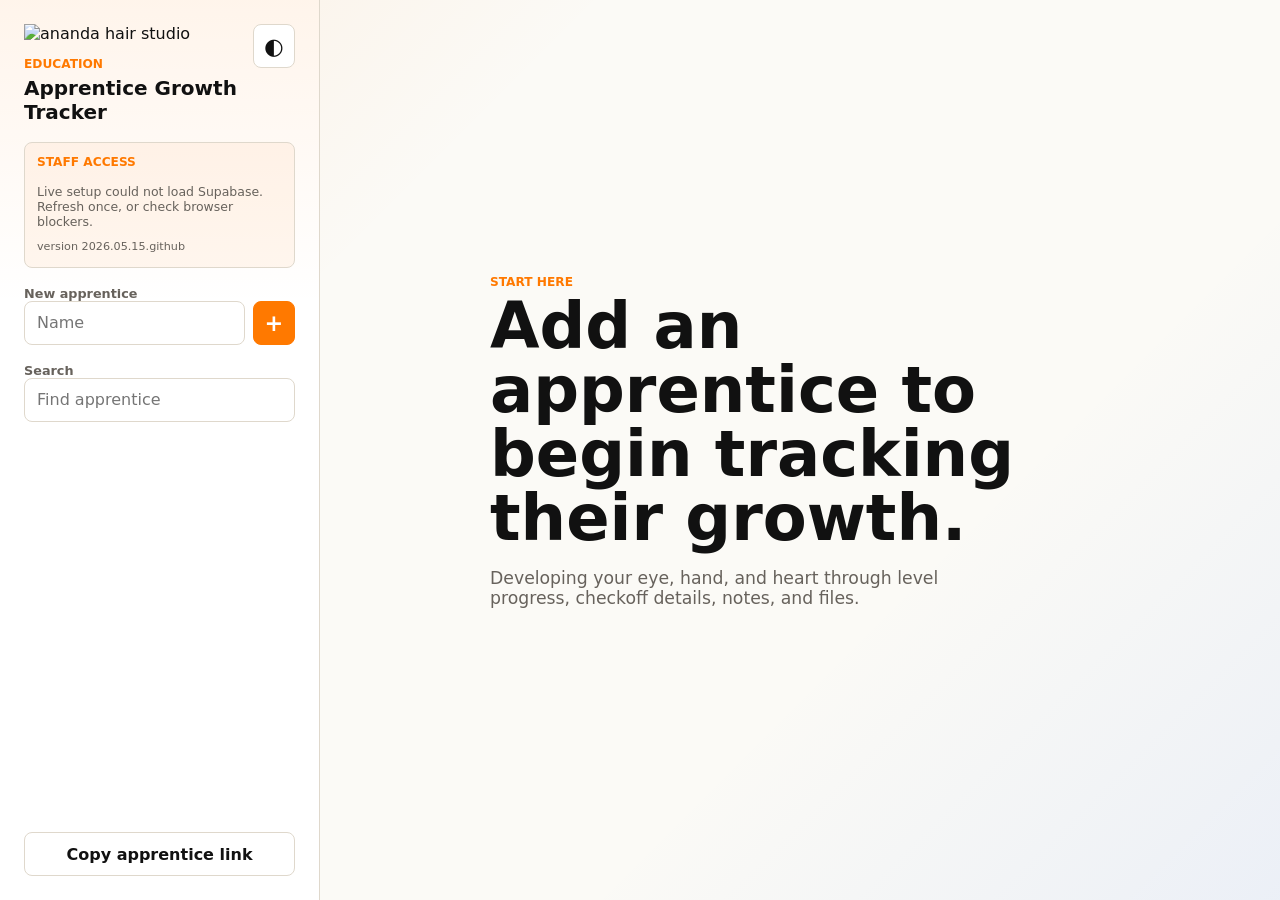
==== deploy/index.html @ b38fa8bd "Add undo and question save fixes" ====
<!doctype html>
<html lang="en">
  <head>
    <meta charset="utf-8" />
    <meta name="viewport" content="width=device-width, initial-scale=1" />
    <title>ananda apprentice growth tracker</title>
    <link rel="stylesheet" href="styles.css?v=20260515-github" />
  </head>
  <body>
    <section class="login-screen hidden" id="loginScreen" aria-label="Staff login">
      <div class="login-card">
        <img class="login-logo" src="ananda-logo-black.svg" alt="ananda hair studio" />
        <p class="eyebrow">staff access</p>
        <h1>apprentice growth tracker</h1>
        <p class="login-intro">Sign in to manage apprentices, update progress, add notes, and share apprentice view links.</p>
        <form id="loginScreenForm" class="login-form">
          <label for="loginEmail">Email</label>
          <input id="loginEmail" name="loginEmail" type="email" placeholder="you@example.com" autocomplete="email" />
          <label for="loginPassword">Password</label>
          <input id="loginPassword" name="loginPassword" type="password" placeholder="Password" autocomplete="current-password" />
          <button type="submit">Log in</button>
        </form>
        <p class="muted" id="loginMessage">Live mode: staff login required</p>
        <p class="version-stamp">version 2026.05.15.github</p>
      </div>
    </section>

    <div class="app-shell">
      <aside class="sidebar" aria-label="Apprentices">
        <div class="brand">
          <div>
            <img class="brand-logo" src="ananda-logo-black.svg" alt="ananda hair studio" />
            <p class="eyebrow">Education</p>
            <h1>Apprentice Growth Tracker</h1>
          </div>
          <button class="icon-button" id="themeToggle" type="button" aria-label="Toggle theme" title="Toggle theme">
            <span aria-hidden="true">◐</span>
          </button>
        </div>

        <section class="auth-panel" id="authPanel">
          <p class="eyebrow">Staff access</p>
          <form id="loginForm" class="hidden">
            <label for="staffEmail">Email</label>
            <input id="staffEmail" name="staffEmail" type="email" placeholder="you@example.com" autocomplete="email" />
            <label for="staffPassword">Password</label>
            <input id="staffPassword" name="staffPassword" type="password" placeholder="Password" autocomplete="current-password" />
            <button type="submit">Log in</button>
          </form>
          <div class="auth-status hidden" id="authStatus">
            <span id="authEmail"></span>
            <button id="signOut" type="button">Sign out</button>
          </div>
          <p class="muted" id="cloudStatus">Local preview mode</p>
          <p class="version-stamp">version 2026.05.15.github</p>
        </section>

        <form class="add-apprentice" id="addApprenticeForm">
          <label for="apprenticeName">New apprentice</label>
          <div class="input-row">
            <input id="apprenticeName" name="apprenticeName" type="text" placeholder="Name" autocomplete="off" required />
            <button class="icon-button add" type="submit" aria-label="Add apprentice" title="Add apprentice">+</button>
          </div>
        </form>

        <div class="search-wrap">
          <label for="apprenticeSearch">Search</label>
          <input id="apprenticeSearch" type="search" placeholder="Find apprentice" autocomplete="off" />
        </div>

        <div class="apprentice-list" id="apprenticeList" role="list"></div>

        <div class="backup-tools">
          <button id="copyApprenticeLink" type="button">Copy apprentice link</button>
        </div>
      </aside>

      <main class="main" id="mainContent">
        <section class="empty-state" id="emptyState">
          <div>
            <p class="eyebrow">Start here</p>
            <h2>Add an apprentice to begin tracking their growth.</h2>
            <p>Developing your eye, hand, and heart through level progress, checkoff details, notes, and files.</p>
          </div>
        </section>

        <section class="profile hidden" id="profileView" aria-live="polite">
          <div class="role-banner hidden" id="roleBanner"></div>
          <header class="profile-header">
            <div class="profile-title">
              <input id="activeName" class="name-input" aria-label="Apprentice name" />
              <div class="profile-meta">
                <label>
                  Start date
                  <input id="startDate" type="date" />
                </label>
                <label>
                  Current level
                  <select id="currentLevel"></select>
                </label>
                <label>
                  Mentor
                  <input id="mentorName" type="text" placeholder="Mentor name" />
                </label>
              </div>
            </div>
            <div class="profile-actions">
              <button id="undoLastEdit" type="button" disabled>Undo last edit</button>
              <button id="printProfile" type="button">Print</button>
              <button id="deleteApprentice" class="danger" type="button">Delete</button>
            </div>
          </header>

          <section class="progress-band" aria-label="Progress summary">
            <div class="overall">
              <span id="overallPercent">0%</span>
              <p>overall complete</p>
            </div>
            <div class="level-summary" id="levelSummary"></div>
          </section>

          <nav class="tabs" aria-label="Apprentice sections">
            <button class="active" data-tab="levels" type="button">Levels</button>
            <button data-tab="resources" type="button">Resources</button>
            <button data-tab="questions" type="button">Questions</button>
            <button data-tab="oneOnOnes" type="button">One-on-ones</button>
            <button data-tab="notes" type="button">Notes</button>
            <button data-tab="files" type="button">Files</button>
          </nav>

          <section class="tab-panel" id="levelsPanel"></section>

          <section class="tab-panel hidden" id="resourcesPanel">
            <div class="panel-heading">
              <div>
                <p class="eyebrow">Program guide</p>
                <h2>Resources</h2>
              </div>
              <button id="addResource" type="button">Add resource</button>
            </div>
            <article class="resource-doc">
              <div>
                <strong>apprentice program guidelines 2026</strong>
                <p class="muted">Expectations, program structure, shift types, and policies from the current guide.</p>
              </div>
              <a class="resource-link" href="assets/resources/apprentice-program-guidelines-2026.pdf" target="_blank" rel="noreferrer">Open PDF</a>
            </article>
            <div id="resourcesList" class="resources-list"></div>
          </section>

          <section class="tab-panel hidden" id="questionsPanel">
            <div class="panel-heading">
              <div>
                <p class="eyebrow">Apprentice voice</p>
                <h2>Questions & things to work on</h2>
              </div>
              <button id="addQuestion" type="button">Add item</button>
            </div>
            <div id="questionsList" class="questions-list"></div>
          </section>

          <section class="tab-panel hidden" id="notesPanel">
            <div class="panel-heading">
              <div>
                <p class="eyebrow">Private coaching log</p>
                <h2>Notes</h2>
              </div>
              <button id="addNote" type="button">Add note</button>
            </div>
            <div id="notesList" class="notes-list"></div>
          </section>

          <section class="tab-panel hidden" id="oneOnOnesPanel">
            <div class="panel-heading">
              <div>
                <p class="eyebrow">Check-ins</p>
                <h2>One-on-ones</h2>
              </div>
              <button id="addOneOnOne" type="button">Add one-on-one</button>
            </div>
            <div id="oneOnOnesList" class="notes-list"></div>
          </section>

          <section class="tab-panel hidden" id="filesPanel">
            <div class="panel-heading">
              <div>
                <p class="eyebrow">Photos, forms, examples</p>
                <h2>Files</h2>
              </div>
              <label class="upload-button">
                Upload files
                <input id="profileFileUpload" type="file" multiple />
              </label>
            </div>
            <div id="filesList" class="files-list"></div>
          </section>
        </section>
      </main>
    </div>

    <template id="levelTemplate">
      <article class="level-card"></article>
    </template>

    <script src="app-config.js?v=20260515-github"></script>
    <script src="https://cdn.jsdelivr.net/npm/@supabase/supabase-js@2"></script>
    <script src="app.js?v=20260515-github"></script>
  </body>
</html>
---- deploy/styles.css ----
:root {
  color-scheme: light;
  --bg: #fbfaf6;
  --surface: #ffffff;
  --surface-2: #f5f8ff;
  --ink: #111111;
  --muted: #67625c;
  --line: #dfd8cc;
  --accent: #ff7900;
  --accent-2: #1f66ff;
  --accent-3: #f4ec19;
  --accent-soft: #fff1e6;
  --good: #16845f;
  --danger: #b42318;
  --shadow: 0 14px 32px rgba(17, 17, 17, 0.08);
  font-family: "Century Gothic", CenturyGothic, AppleGothic, Futura, "Avenir Next", Avenir, ui-sans-serif, system-ui, sans-serif;
}

:root[data-theme="dark"] {
  color-scheme: dark;
  --bg: #10100f;
  --surface: #1b1b19;
  --surface-2: #151e2f;
  --ink: #fffaf2;
  --muted: #c9c1b7;
  --line: #39352f;
  --accent-soft: #382512;
  --shadow: 0 12px 30px rgba(0, 0, 0, 0.28);
}

* {
  box-sizing: border-box;
}

body {
  margin: 0;
  background:
    linear-gradient(135deg, rgba(255, 121, 0, 0.08), transparent 28%),
    linear-gradient(315deg, rgba(31, 102, 255, 0.07), transparent 32%),
    var(--bg);
  color: var(--ink);
}

button,
input,
select,
textarea {
  font: inherit;
}

button,
.file-import,
.upload-button {
  min-height: 44px;
  border: 1px solid var(--line);
  border-radius: 8px;
  background: var(--surface);
  color: var(--ink);
  cursor: pointer;
  font-weight: 800;
}

button:hover,
.file-import:hover,
.upload-button:hover {
  border-color: var(--accent);
}

button:disabled {
  cursor: not-allowed;
  opacity: 0.45;
}

input,
select,
textarea {
  width: 100%;
  min-height: 44px;
  border: 1px solid var(--line);
  border-radius: 8px;
  background: var(--surface);
  color: var(--ink);
  padding: 10px 12px;
  box-shadow: inset 0 0 0 1px transparent;
}

input:focus,
select:focus,
textarea:focus {
  border-color: var(--accent-2);
  outline: 3px solid rgba(31, 102, 255, 0.16);
}

textarea {
  min-height: 92px;
  resize: vertical;
}

label {
  display: grid;
  gap: 6px;
  color: var(--muted);
  font-size: 0.8rem;
  font-weight: 700;
}

.hidden {
  display: none !important;
}

.login-screen {
  min-height: 100vh;
  display: grid;
  place-items: center;
  padding: 24px;
}

.login-card {
  width: min(100%, 430px);
  display: grid;
  gap: 16px;
  padding: clamp(24px, 5vw, 38px);
  border: 1px solid var(--line);
  border-radius: 8px;
  background:
    linear-gradient(135deg, rgba(255, 121, 0, 0.1), transparent 42%),
    var(--surface);
  box-shadow: var(--shadow);
}

.login-logo {
  width: min(230px, 100%);
  height: auto;
}

.login-card h1 {
  margin: 0;
  font-size: clamp(2rem, 7vw, 3.2rem);
  line-height: 0.98;
  letter-spacing: 0;
  text-transform: lowercase;
}

.login-intro {
  margin: 0;
  color: var(--muted);
  line-height: 1.55;
}

.version-stamp {
  margin: 0;
  color: var(--muted);
  font-size: 0.7rem;
  line-height: 1.4;
}

.login-form {
  display: grid;
  gap: 10px;
}

.login-form button {
  margin-top: 4px;
  background: var(--ink);
  color: var(--surface);
  border-color: var(--ink);
}

body.auth-required .app-shell {
  display: none;
}

.app-shell {
  display: grid;
  grid-template-columns: 320px minmax(0, 1fr);
  min-height: 100vh;
}

.sidebar {
  position: sticky;
  top: 0;
  height: 100vh;
  display: flex;
  flex-direction: column;
  gap: 18px;
  padding: 24px;
  border-right: 1px solid var(--line);
  background:
    linear-gradient(180deg, rgba(255, 121, 0, 0.08), transparent 34%),
    var(--surface);
}

.brand {
  display: flex;
  align-items: start;
  justify-content: space-between;
  gap: 12px;
}

.brand h1,
.profile-title h1,
.empty-state h2,
.panel-heading h2 {
  margin: 0;
  letter-spacing: 0;
}

.brand h1 {
  font-size: 1.25rem;
  line-height: 1.2;
}

.brand-logo {
  display: block;
  width: min(190px, 100%);
  height: auto;
  margin-bottom: 14px;
}

.eyebrow {
  margin: 0 0 5px;
  color: var(--accent);
  font-size: 0.76rem;
  font-weight: 800;
  text-transform: uppercase;
}

.icon-button {
  width: 42px;
  min-width: 42px;
  padding: 0;
  display: grid;
  place-items: center;
  font-size: 1.4rem;
}

.icon-button.add {
  background: var(--accent);
  color: #fff;
  border-color: var(--accent);
}

.input-row {
  display: grid;
  grid-template-columns: 1fr 42px;
  gap: 8px;
}

.apprentice-list {
  display: grid;
  gap: 8px;
  overflow: auto;
  padding-right: 3px;
}

.apprentice-item {
  display: grid;
  gap: 6px;
  width: 100%;
  padding: 12px;
  text-align: left;
  border-radius: 8px;
}

.apprentice-item.active {
  border-color: var(--accent);
  background:
    linear-gradient(90deg, var(--accent-soft), rgba(244, 236, 25, 0.18));
}

.apprentice-item strong {
  overflow-wrap: anywhere;
}

.mini-progress {
  height: 6px;
  overflow: hidden;
  border-radius: 999px;
  background: var(--line);
}

.mini-progress span,
.level-progress span {
  display: block;
  height: 100%;
  border-radius: inherit;
  background: linear-gradient(90deg, var(--accent), var(--accent-3), var(--accent-2));
}

.backup-tools {
  display: grid;
  grid-template-columns: 1fr;
  gap: 8px;
  margin-top: auto;
}

.auth-panel {
  display: grid;
  gap: 10px;
  padding: 12px;
  border: 1px solid var(--line);
  border-radius: 8px;
  background: rgba(255, 121, 0, 0.06);
}

.auth-panel .muted {
  margin: 0;
  font-size: 0.78rem;
}

.auth-status {
  display: grid;
  gap: 8px;
}

.auth-status span {
  color: var(--muted);
  font-size: 0.82rem;
  overflow-wrap: anywhere;
}

.backup-tools button,
.file-import,
.upload-button {
  display: grid;
  place-items: center;
  padding: 0 12px;
  font-weight: 800;
}

.role-banner {
  display: flex;
  align-items: center;
  justify-content: space-between;
  gap: 12px;
  border: 1px solid var(--line);
  border-left: 4px solid var(--accent);
  border-radius: 8px;
  background: var(--surface);
  color: var(--muted);
  font-weight: 750;
}

.file-import input,
.upload-button input {
  display: none;
}

.main {
  min-width: 0;
  padding: 28px;
}

.empty-state {
  min-height: calc(100vh - 56px);
  display: grid;
  place-items: center;
}

.empty-state > div {
  max-width: 620px;
}

.empty-state h2 {
  font-size: clamp(2rem, 5vw, 4.2rem);
  line-height: 1;
  max-width: 760px;
}

.empty-state p:last-child {
  max-width: 520px;
  color: var(--muted);
  font-size: 1.08rem;
}

.profile {
  display: grid;
  gap: 18px;
}

.profile-header {
  display: flex;
  align-items: start;
  justify-content: space-between;
  gap: 20px;
}

.profile-title {
  display: grid;
  gap: 14px;
  flex: 1;
}

.name-input {
  max-width: 680px;
  padding: 0;
  border: 0;
  background: transparent;
  color: var(--ink);
  font-size: clamp(2rem, 5vw, 4rem);
  font-weight: 850;
  line-height: 1;
  letter-spacing: 0;
}

.profile-meta {
  display: grid;
  grid-template-columns: repeat(3, minmax(150px, 1fr));
  gap: 10px;
  max-width: 840px;
}

.profile-actions {
  display: flex;
  gap: 8px;
}

.danger {
  color: var(--danger);
}

.progress-band {
  display: grid;
  grid-template-columns: 170px 1fr;
  gap: 14px;
  align-items: stretch;
}

.overall,
.level-pill,
.level-card,
.note-card,
.question-card,
.file-card {
  border: 1px solid var(--line);
  border-radius: 8px;
  background: var(--surface);
  box-shadow: var(--shadow);
}

.overall {
  display: grid;
  place-items: center;
  padding: 18px;
  text-align: center;
  background:
    linear-gradient(135deg, rgba(255, 121, 0, 0.12), rgba(31, 102, 255, 0.08)),
    var(--surface);
}

.overall span {
  font-size: 2.4rem;
  font-weight: 900;
}

.overall p {
  margin: 0;
  color: var(--muted);
  font-size: 0.82rem;
  font-weight: 800;
}

.level-summary {
  display: grid;
  grid-template-columns: repeat(4, minmax(120px, 1fr));
  gap: 10px;
}

.level-pill {
  display: grid;
  gap: 8px;
  padding: 14px;
  position: relative;
  overflow: hidden;
}

.level-pill::before {
  content: "";
  position: absolute;
  inset: 0 auto 0 0;
  width: 4px;
  background: var(--accent);
}

.level-pill strong {
  font-size: 0.95rem;
}

.level-pill span {
  color: var(--muted);
  font-size: 0.82rem;
}

.level-progress {
  height: 8px;
  overflow: hidden;
  border-radius: 999px;
  background: var(--line);
}

.tabs {
  display: flex;
  gap: 8px;
  border-bottom: 1px solid var(--line);
  overflow-x: auto;
  scrollbar-width: none;
  -webkit-overflow-scrolling: touch;
}

.tabs::-webkit-scrollbar {
  display: none;
}

.tabs button {
  flex: 0 0 auto;
  min-height: 46px;
  border: 0;
  border-bottom: 3px solid transparent;
  border-radius: 0;
  background: transparent;
  font-weight: 850;
}

.tabs button.active {
  color: var(--accent);
  border-bottom-color: var(--accent);
}

.tabs button:hover {
  color: var(--accent-2);
}

.tab-panel {
  display: grid;
  gap: 14px;
}

.level-card {
  overflow: hidden;
}

.level-card > summary {
  display: grid;
  grid-template-columns: 1fr 32px auto;
  gap: 14px;
  align-items: center;
  padding: 18px;
  background:
    linear-gradient(90deg, rgba(255, 121, 0, 0.1), rgba(31, 102, 255, 0.08)),
    var(--surface-2);
  border-bottom: 1px solid var(--line);
  cursor: pointer;
  list-style: none;
}

.level-card > summary::-webkit-details-marker {
  display: none;
}

.collapse-indicator {
  display: grid;
  width: 32px;
  height: 32px;
  place-items: center;
  border: 1px solid var(--line);
  border-radius: 999px;
  background: var(--surface);
}

.collapse-indicator::before {
  content: "+";
  color: var(--accent);
  font-size: 1.25rem;
  font-weight: 900;
  line-height: 1;
}

.level-card[open] .collapse-indicator::before {
  content: "-";
}

.level-card h2 {
  margin: 0;
  font-size: 1.2rem;
}

.responsibilities {
  margin: 8px 0 0;
  color: var(--muted);
  font-size: 0.92rem;
}

.task-list {
  display: grid;
}

.task-row {
  display: grid;
  grid-template-columns: 32px minmax(170px, 1fr) 180px 160px 42px;
  gap: 10px;
  align-items: center;
  padding: 12px 18px;
  border-bottom: 1px solid var(--line);
}

.task-row:last-child {
  border-bottom: 0;
}

.task-row.complete {
  background:
    linear-gradient(90deg, rgba(22, 132, 95, 0.1), transparent),
    rgba(244, 236, 25, 0.08);
}

.task-row input[type="checkbox"] {
  width: 20px;
  height: 20px;
  accent-color: var(--good);
}

.task-title {
  display: grid;
  gap: 3px;
}

.task-title strong {
  overflow-wrap: anywhere;
}

.task-title span {
  color: var(--muted);
  font-size: 0.78rem;
  font-weight: 750;
}

.details-button {
  width: 42px;
  min-width: 42px;
  padding: 0;
  font-weight: 900;
}

.task-details {
  grid-column: 2 / -1;
  display: grid;
  grid-template-columns: repeat(2, minmax(180px, 1fr));
  gap: 10px;
  padding: 0 0 10px;
}

.task-details label:last-child {
  grid-column: 1 / -1;
}

.panel-heading {
  display: flex;
  align-items: end;
  justify-content: space-between;
  gap: 12px;
}

.notes-list,
.resources-list,
.questions-list,
.files-list {
  display: grid;
  gap: 10px;
}

.resource-doc,
.resource-card,
.note-card,
.question-card,
.file-card {
  padding: 14px;
}

.resource-doc,
.resource-card {
  border: 1px solid var(--line);
  border-radius: 8px;
  background: var(--surface);
  box-shadow: var(--shadow);
}

.resource-doc {
  display: grid;
  grid-template-columns: 1fr auto;
  gap: 14px;
  align-items: center;
  background:
    linear-gradient(90deg, rgba(255, 121, 0, 0.1), rgba(244, 236, 25, 0.12)),
    var(--surface);
}

.resource-doc strong {
  display: block;
  margin-bottom: 4px;
  font-size: 1rem;
}

.resource-doc p {
  margin: 0;
}

.resource-link {
  display: grid;
  min-height: 40px;
  place-items: center;
  padding: 0 14px;
  border: 1px solid var(--accent);
  border-radius: 8px;
  color: var(--ink);
  font-weight: 850;
  text-decoration: none;
}

.resource-card {
  display: grid;
  gap: 12px;
}

.resource-card summary {
  cursor: pointer;
  list-style: none;
}

.resource-card summary::-webkit-details-marker {
  display: none;
}

.resource-card summary span {
  display: grid;
  gap: 4px;
}

.resource-card summary strong {
  font-size: 1rem;
}

.resource-card summary em {
  color: var(--accent-2);
  font-size: 0.78rem;
  font-style: normal;
  font-weight: 850;
  text-transform: uppercase;
}

.resource-card p {
  margin: 0;
  color: var(--muted);
  line-height: 1.55;
}

.resource-card[open] summary {
  padding-bottom: 10px;
  border-bottom: 1px solid var(--line);
}

.note-card {
  display: grid;
  grid-template-columns: 170px 1fr auto;
  gap: 10px;
  align-items: start;
}

.one-on-one-card {
  grid-template-columns: 150px minmax(180px, 240px) minmax(280px, 1fr) auto;
}

.one-on-one-card textarea {
  min-height: 180px;
}

.question-card {
  display: grid;
  grid-template-columns: 170px 1fr 150px auto;
  gap: 10px;
  align-items: start;
}

.entry-actions {
  display: grid;
  gap: 8px;
}

.file-card {
  display: grid;
  grid-template-columns: 1fr auto;
  gap: 12px;
  align-items: center;
}

.file-card a {
  color: var(--accent-2);
  font-weight: 850;
}

.muted {
  color: var(--muted);
}

.readonly input,
.readonly select,
.readonly textarea {
  opacity: 0.78;
}

.readonly .task-row label,
.readonly .details-button {
  display: none;
}

.readonly .task-row {
  grid-template-columns: 32px minmax(170px, 1fr);
}

.readonly .task-row input[type="checkbox"] {
  pointer-events: none;
}

body.apprentice-mode .sidebar,
body.apprentice-mode .staff-only {
  display: none !important;
}

body.apprentice-mode .app-shell {
  grid-template-columns: 1fr;
}

body.apprentice-mode .main {
  max-width: 1180px;
  width: 100%;
  margin: 0 auto;
}

@media (max-width: 980px) {
  .app-shell {
    grid-template-columns: 1fr;
  }

  .sidebar {
    position: static;
    height: auto;
    border-right: 0;
    border-bottom: 1px solid var(--line);
  }

  .apprentice-list {
    grid-template-columns: repeat(auto-fit, minmax(180px, 1fr));
    max-height: 260px;
  }

  .profile-header,
  .panel-heading {
    align-items: stretch;
    flex-direction: column;
  }

  .profile-meta,
  .progress-band,
  .level-summary,
  .task-details {
    grid-template-columns: 1fr;
  }

  .task-row {
    grid-template-columns: 32px 1fr 42px;
  }

  .task-row > label {
    grid-column: 2 / -1;
  }

  .task-details {
    grid-column: 1 / -1;
  }

  .note-card,
  .resource-doc,
  .question-card {
    grid-template-columns: 1fr;
  }
}

@media (max-width: 700px) {
  body {
    background: var(--bg);
  }

  .main {
    padding: 14px;
  }

  .sidebar {
    gap: 14px;
    padding: 16px;
  }

  .brand {
    align-items: center;
  }

  .brand-logo {
    width: 132px;
    margin-bottom: 8px;
  }

  .brand h1 {
    font-size: 1rem;
  }

  .eyebrow {
    font-size: 0.68rem;
  }

  .empty-state {
    min-height: calc(100vh - 28px);
    place-items: start;
    padding-top: 34px;
  }

  .empty-state h2 {
    font-size: 2.25rem;
  }

  .profile {
    gap: 12px;
  }

  .role-banner {
    padding: 10px 12px;
    font-size: 0.84rem;
  }

  .profile-header {
    gap: 12px;
  }

  .name-input {
    font-size: 2.1rem;
  }

  .profile-actions {
    display: grid;
    grid-template-columns: 1fr 1fr;
  }

  .progress-band {
    gap: 10px;
  }

  .overall {
    min-height: 104px;
    padding: 14px;
  }

  .overall span {
    font-size: 2rem;
  }

  .level-summary {
    gap: 8px;
  }

  .level-pill {
    padding: 12px 12px 12px 16px;
  }

  .tabs {
    position: sticky;
    top: 0;
    z-index: 5;
    margin: 0 -14px;
    padding: 0 14px;
    background: var(--bg);
  }

  .tabs button {
    padding: 0 10px;
    font-size: 0.92rem;
  }

  .level-card > summary {
    grid-template-columns: 1fr 32px;
    padding: 14px;
  }

  .level-card > summary .overall {
    display: none;
  }

  .level-card h2 {
    font-size: 1rem;
  }

  .responsibilities {
    font-size: 0.84rem;
  }

  .task-row {
    grid-template-columns: 30px minmax(0, 1fr);
    gap: 8px;
    padding: 12px 14px;
  }

  .task-row > label,
  .details-button,
  .task-details {
    grid-column: 1 / -1;
  }

  .details-button {
    width: 100%;
  }

  .task-title strong {
    font-size: 0.96rem;
  }

  .readonly .task-row {
    grid-template-columns: 30px minmax(0, 1fr);
  }

  .readonly .task-row input[type="checkbox"] {
    width: 22px;
    height: 22px;
  }

  .resource-doc,
  .resource-card,
  .note-card,
  .question-card,
  .file-card {
    padding: 12px;
  }

  .resource-link {
    width: 100%;
  }

  .panel-heading h2 {
    font-size: 1.25rem;
  }
}

@media (max-width: 430px) {
  .main {
    padding: 10px;
  }

  .tabs {
    margin: 0 -10px;
    padding: 0 10px;
  }

  .name-input {
    font-size: 1.85rem;
  }

  .level-pill strong,
  .task-title strong,
  .resource-card summary strong {
    font-size: 0.92rem;
  }

  .profile-actions {
    grid-template-columns: 1fr;
  }

  .question-card,
  .note-card,
  .file-card {
    gap: 8px;
  }
}

@media (max-width: 700px) and (pointer: coarse) {
  button,
  .file-import,
  .upload-button,
  .resource-link {
    min-height: 48px;
  }
}

@media print {
  .sidebar,
  .tabs,
  .profile-actions,
  .details-button,
  .backup-tools {
    display: none !important;
  }

  .app-shell,
  .main {
    display: block;
    padding: 0;
  }

  .level-card,
  .overall,
  .level-pill {
    box-shadow: none;
  }
}
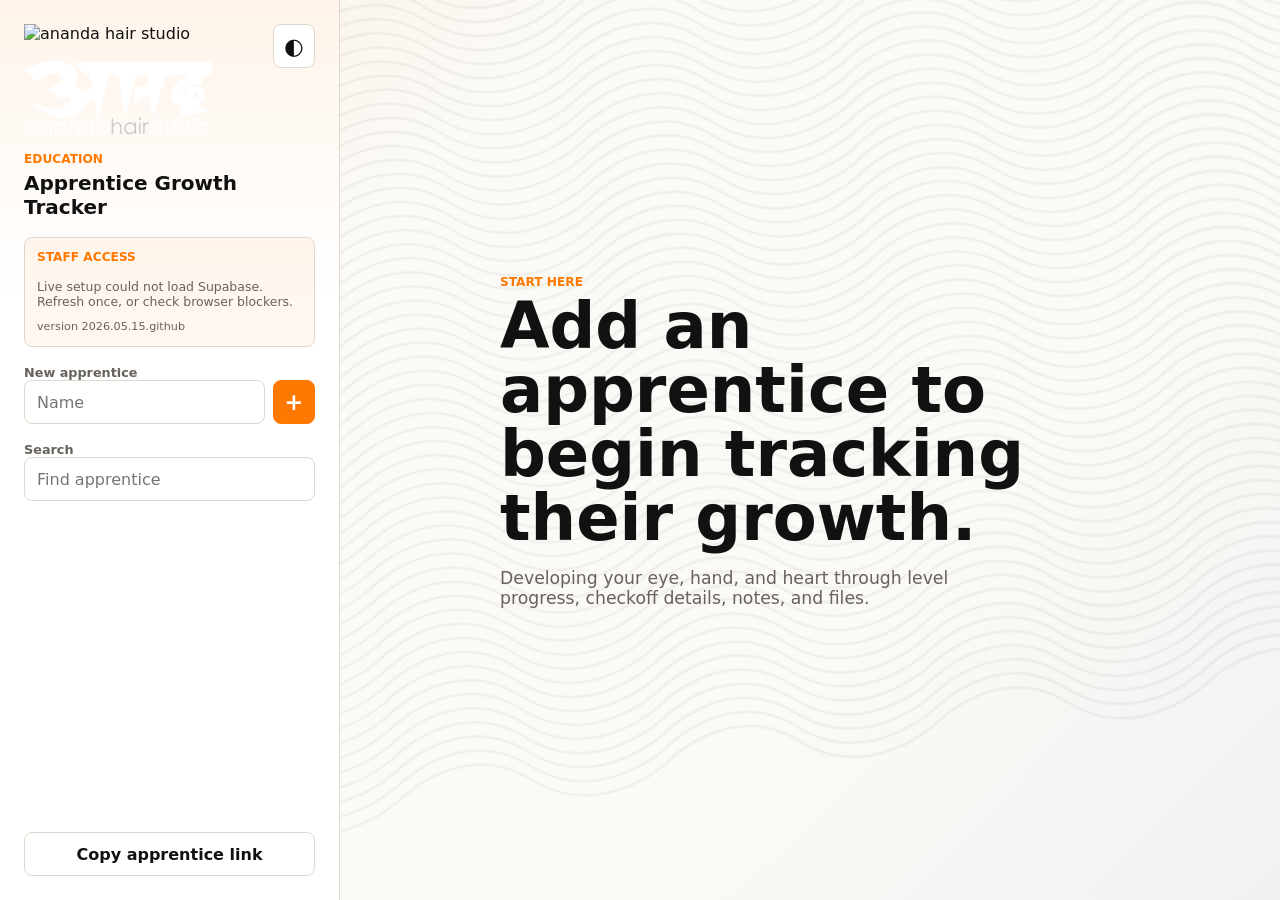
==== commit 119046a5: "Restore branding visuals and save apprentice files" ====
--- a/deploy/index.html
+++ b/deploy/index.html
@@ -9,7 +9,8 @@
   <body>
     <section class="login-screen hidden" id="loginScreen" aria-label="Staff login">
       <div class="login-card">
-        <img class="login-logo" src="ananda-logo-black.svg" alt="ananda hair studio" />
+        <img class="login-logo logo-light" src="ananda-logo-black.svg" alt="ananda hair studio" />
+        <img class="login-logo logo-dark" src="ananda-logo-white.svg" alt="ananda hair studio" />
         <p class="eyebrow">staff access</p>
         <h1>apprentice growth tracker</h1>
         <p class="login-intro">Sign in to manage apprentices, update progress, add notes, and share apprentice view links.</p>
@@ -29,7 +30,8 @@
       <aside class="sidebar" aria-label="Apprentices">
         <div class="brand">
           <div>
-            <img class="brand-logo" src="ananda-logo-black.svg" alt="ananda hair studio" />
+            <img class="brand-logo logo-light" src="ananda-logo-black.svg" alt="ananda hair studio" />
+            <img class="brand-logo logo-dark" src="ananda-logo-white.svg" alt="ananda hair studio" />
             <p class="eyebrow">Education</p>
             <h1>Apprentice Growth Tracker</h1>
           </div>
@@ -88,6 +90,10 @@
           <div class="role-banner hidden" id="roleBanner"></div>
           <header class="profile-header">
             <div class="profile-title">
+              <div class="apprentice-link-brand" aria-label="ananda hair studio">
+                <img class="brand-logo logo-light" src="ananda-logo-black.svg" alt="ananda hair studio" />
+                <img class="brand-logo logo-dark" src="ananda-logo-white.svg" alt="ananda hair studio" />
+              </div>
               <input id="activeName" class="name-input" aria-label="Apprentice name" />
               <div class="profile-meta">
                 <label>
--- a/deploy/styles.css
+++ b/deploy/styles.css
@@ -35,10 +35,21 @@
 body {
   margin: 0;
   background:
-    linear-gradient(135deg, rgba(255, 121, 0, 0.08), transparent 28%),
-    linear-gradient(315deg, rgba(31, 102, 255, 0.07), transparent 32%),
+    linear-gradient(135deg, rgba(245, 129, 32, 0.08), transparent 28%),
+    linear-gradient(315deg, rgba(91, 126, 180, 0.07), transparent 32%),
     var(--bg);
   color: var(--ink);
+}
+
+body::before {
+  content: "";
+  position: fixed;
+  inset: -12vh -12vw;
+  z-index: -1;
+  pointer-events: none;
+  background: url("wavy-lines.svg") center / cover no-repeat;
+  opacity: 0.045;
+  transform: rotate(-8deg) scale(1.18);
 }
 
 button,
@@ -133,6 +144,18 @@
   height: auto;
 }
 
+.logo-dark {
+  display: none;
+}
+
+:root[data-theme="dark"] .logo-light {
+  display: none;
+}
+
+:root[data-theme="dark"] .logo-dark {
+  display: block;
+}
+
 .login-card h1 {
   margin: 0;
   font-size: clamp(2rem, 7vw, 3.2rem);
@@ -172,7 +195,7 @@
 
 .app-shell {
   display: grid;
-  grid-template-columns: 320px minmax(0, 1fr);
+  grid-template-columns: 340px minmax(0, 1fr);
   min-height: 100vh;
 }
 
@@ -217,6 +240,20 @@
   margin-bottom: 14px;
 }
 
+.apprentice-link-brand {
+  display: none;
+  margin-bottom: 12px;
+}
+
+.apprentice-link-brand .brand-logo {
+  width: min(210px, 100%);
+  margin-bottom: 0;
+}
+
+body.apprentice-mode .apprentice-link-brand {
+  display: block;
+}
+
 .eyebrow {
   margin: 0 0 5px;
   color: var(--accent);
@@ -248,18 +285,21 @@
 
 .apprentice-list {
   display: grid;
+  gap: 10px;
+  overflow: auto;
+  padding: 2px 8px 8px 0;
+  scrollbar-gutter: stable;
+}
+
+.apprentice-item {
+  display: grid;
   gap: 8px;
-  overflow: auto;
-  padding-right: 3px;
-}
-
-.apprentice-item {
-  display: grid;
-  gap: 6px;
   width: 100%;
-  padding: 12px;
+  min-height: 82px;
+  padding: 14px;
   text-align: left;
   border-radius: 8px;
+  align-content: start;
 }
 
 .apprentice-item.active {
@@ -270,6 +310,11 @@
 
 .apprentice-item strong {
   overflow-wrap: anywhere;
+  line-height: 1.15;
+}
+
+.apprentice-item .muted {
+  line-height: 1.2;
 }
 
 .mini-progress {
@@ -284,7 +329,22 @@
   display: block;
   height: 100%;
   border-radius: inherit;
-  background: linear-gradient(90deg, var(--accent), var(--accent-3), var(--accent-2));
+  background: var(--accent);
+}
+
+.mini-progress span.progress-orange,
+.level-progress span.progress-orange {
+  background: #f58120;
+}
+
+.mini-progress span.progress-blue,
+.level-progress span.progress-blue {
+  background: #5b7eb4;
+}
+
+.mini-progress span.progress-green,
+.level-progress span.progress-green {
+  background: #75ad8c;
 }
 
 .backup-tools {
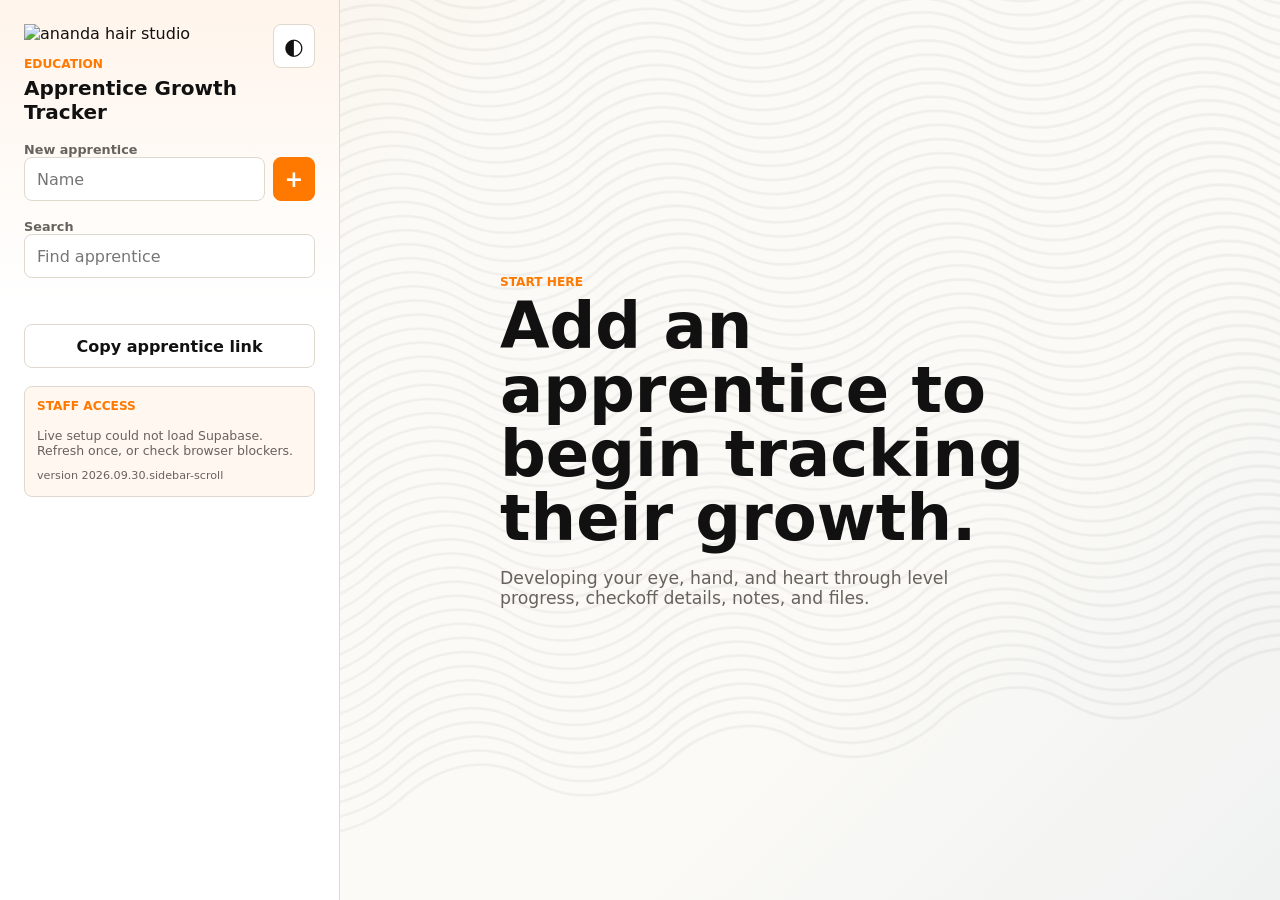
==== commit 0d3b4e25: "Fix apprentice sidebar scrolling" ====
--- a/deploy/index.html
+++ b/deploy/index.html
@@ -4,7 +4,7 @@
     <meta charset="utf-8" />
     <meta name="viewport" content="width=device-width, initial-scale=1" />
     <title>ananda apprentice growth tracker</title>
-    <link rel="stylesheet" href="styles.css?v=20260515-github" />
+    <link rel="stylesheet" href="styles.css?v=20260930-sidebar-scroll-2" />
   </head>
   <body>
     <section class="login-screen hidden" id="loginScreen" aria-label="Staff login">
@@ -22,7 +22,7 @@
           <button type="submit">Log in</button>
         </form>
         <p class="muted" id="loginMessage">Live mode: staff login required</p>
-        <p class="version-stamp">version 2026.05.15.github</p>
+        <p class="version-stamp">version 2026.09.30.sidebar-scroll</p>
       </div>
     </section>
 
@@ -54,7 +54,7 @@
             <button id="signOut" type="button">Sign out</button>
           </div>
           <p class="muted" id="cloudStatus">Local preview mode</p>
-          <p class="version-stamp">version 2026.05.15.github</p>
+          <p class="version-stamp">version 2026.09.30.sidebar-scroll</p>
         </section>
 
         <form class="add-apprentice" id="addApprenticeForm">
@@ -208,8 +208,8 @@
       <article class="level-card"></article>
     </template>
 
-    <script src="app-config.js?v=20260515-github"></script>
+    <script src="app-config.js?v=20260930-sidebar-scroll-2"></script>
     <script src="https://cdn.jsdelivr.net/npm/@supabase/supabase-js@2"></script>
-    <script src="app.js?v=20260515-github"></script>
+    <script src="app.js?v=20260930-sidebar-scroll-2"></script>
   </body>
 </html>
--- a/deploy/styles.css
+++ b/deploy/styles.css
@@ -144,15 +144,18 @@
   height: auto;
 }
 
-.logo-dark {
+.logo-dark,
+img.logo-dark {
   display: none;
 }
 
-:root[data-theme="dark"] .logo-light {
+:root[data-theme="dark"] .logo-light,
+:root[data-theme="dark"] img.logo-light {
   display: none;
 }
 
-:root[data-theme="dark"] .logo-dark {
+:root[data-theme="dark"] .logo-dark,
+:root[data-theme="dark"] img.logo-dark {
   display: block;
 }
 
@@ -203,9 +206,13 @@
   position: sticky;
   top: 0;
   height: 100vh;
+  min-height: 0;
   display: flex;
   flex-direction: column;
   gap: 18px;
+  overflow-y: auto;
+  overscroll-behavior: contain;
+  -webkit-overflow-scrolling: touch;
   padding: 24px;
   border-right: 1px solid var(--line);
   background:
@@ -215,6 +222,8 @@
 
 .brand {
   display: flex;
+  flex: 0 0 auto;
+  order: 1;
   align-items: start;
   justify-content: space-between;
   gap: 12px;
@@ -254,6 +263,21 @@
   display: block;
 }
 
+.brand-logo.logo-dark,
+.login-logo.logo-dark {
+  display: none;
+}
+
+:root[data-theme="dark"] .brand-logo.logo-light,
+:root[data-theme="dark"] .login-logo.logo-light {
+  display: none;
+}
+
+:root[data-theme="dark"] .brand-logo.logo-dark,
+:root[data-theme="dark"] .login-logo.logo-dark {
+  display: block;
+}
+
 .eyebrow {
   margin: 0 0 5px;
   color: var(--accent);
@@ -285,10 +309,12 @@
 
 .apprentice-list {
   display: grid;
+  order: 4;
+  flex: 0 0 auto;
   gap: 10px;
-  overflow: auto;
-  padding: 2px 8px 8px 0;
-  scrollbar-gutter: stable;
+  min-height: 0;
+  overflow: visible;
+  padding: 2px 0 8px;
 }
 
 .apprentice-item {
@@ -349,18 +375,35 @@
 
 .backup-tools {
   display: grid;
+  flex: 0 0 auto;
+  order: 5;
   grid-template-columns: 1fr;
   gap: 8px;
-  margin-top: auto;
 }
 
 .auth-panel {
   display: grid;
+  order: 6;
+  flex: 0 0 auto;
   gap: 10px;
+  max-height: 260px;
+  overflow-y: auto;
+  overscroll-behavior: contain;
+  -webkit-overflow-scrolling: touch;
   padding: 12px;
   border: 1px solid var(--line);
   border-radius: 8px;
   background: rgba(255, 121, 0, 0.06);
+}
+
+.add-apprentice {
+  order: 2;
+  flex: 0 0 auto;
+}
+
+.search-wrap {
+  order: 3;
+  flex: 0 0 auto;
 }
 
 .auth-panel .muted {
@@ -902,14 +945,14 @@
 
   .sidebar {
     position: static;
-    height: auto;
+    max-height: none;
+    overflow: visible;
     border-right: 0;
     border-bottom: 1px solid var(--line);
   }
 
   .apprentice-list {
     grid-template-columns: repeat(auto-fit, minmax(180px, 1fr));
-    max-height: 260px;
   }
 
   .profile-header,
